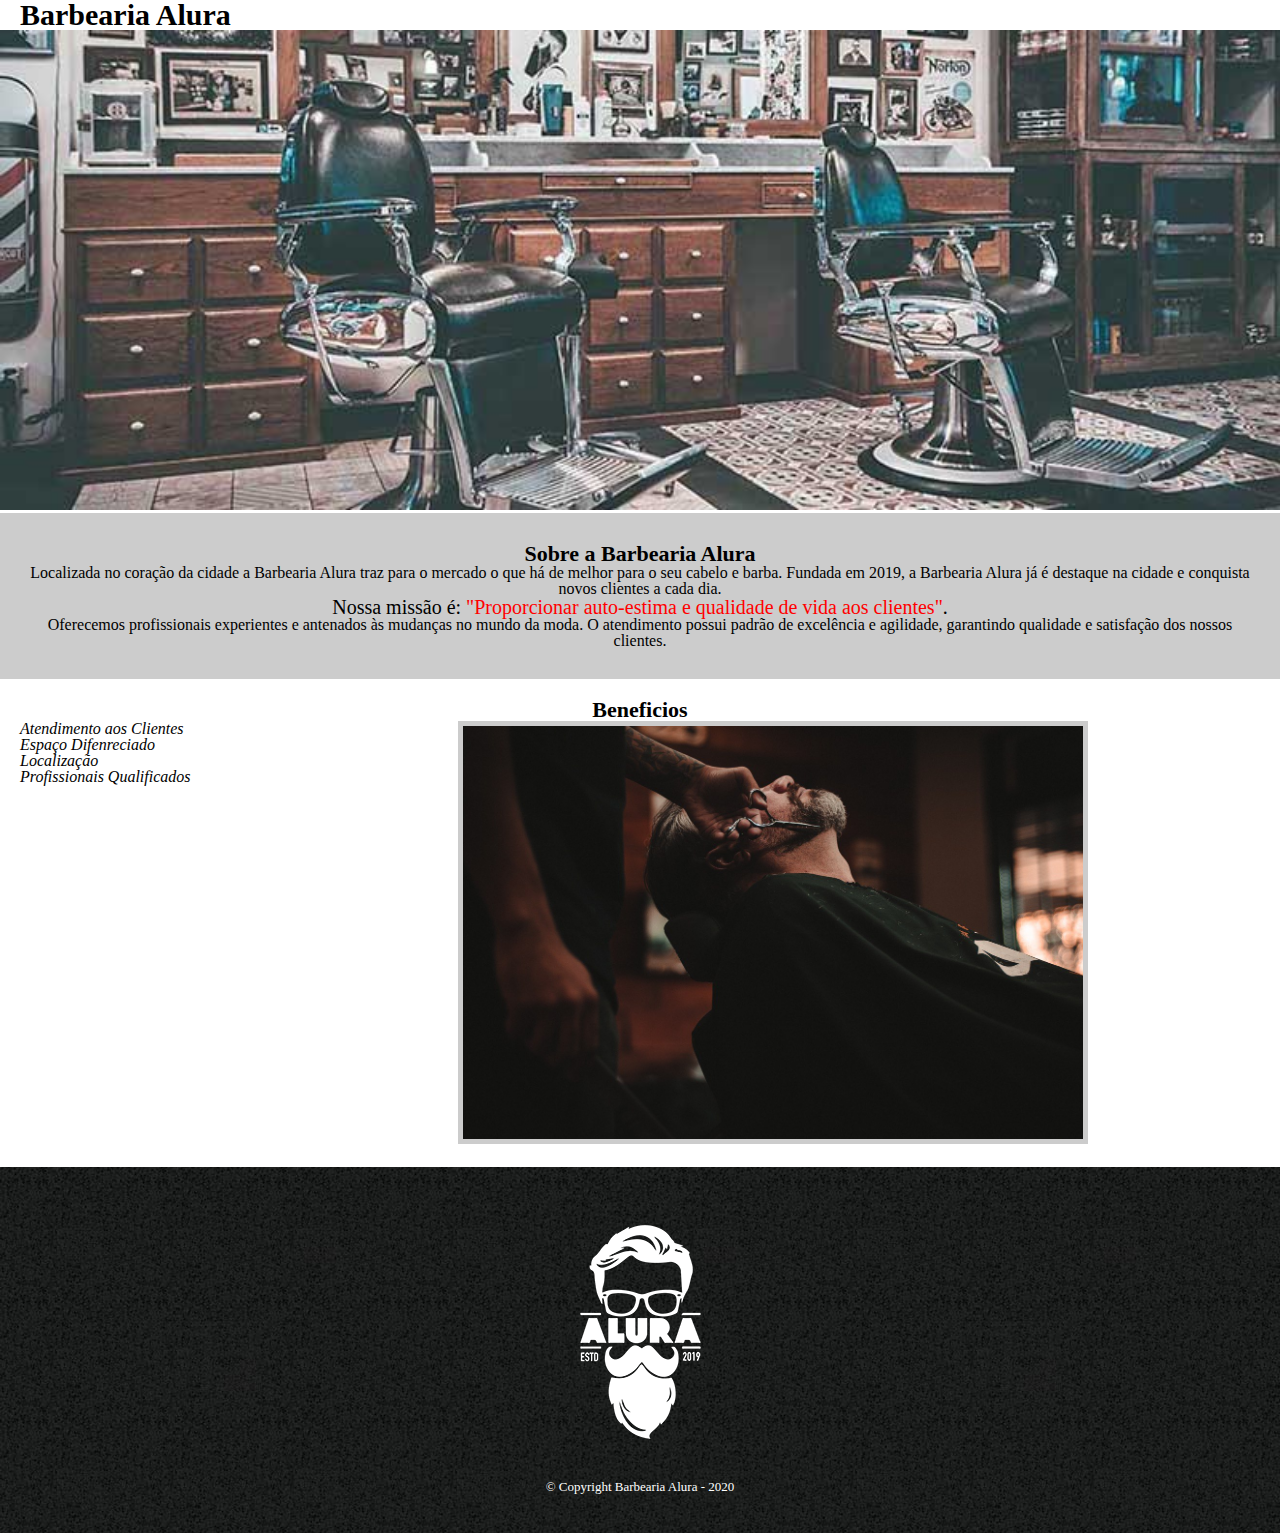
==== index.html @ c91feec3 "Criando uma nova página e Modificando Home" ====
<!DOCTYPE html>
<html lang="pt-br">

<head>
    <meta charset="UTF-8">
    <title>Formação Front-End (Alura)</title>
    <link rel="stylesheet" href="reset.css">
    <link rel="stylesheet" href="style-home.css">

</head>

<body>
    <header>
        <h1 class="titulo-principal">Barbearia Alura</h1>
    </header>
    <img id="banner" src="images/banner.jpg">
    <div class="principal">
        <h2 class="titulo-centralizado">Sobre a Barbearia Alura</h2>

        <p>Localizada no coração da cidade a <strong>Barbearia Alura</strong> traz para o mercado o que há de melhor
            para o seu cabelo e barba. Fundada em 2019, a Barbearia Alura já é destaque na cidade e conquista novos
            clientes a cada dia.
        </p>

        <p id="missao"><em>Nossa missão é: <strong>"Proporcionar auto-estima e qualidade de vida aos
                    clientes"</strong>.</em></p>

        <p>Oferecemos profissionais experientes e antenados às mudanças no mundo da moda. O atendimento possui padrão de
            excelência e agilidade, garantindo qualidade e satisfação dos nossos clientes.</p>
    </div>

    <div class="beneficios">
        <h3 class="titulo-centralizado">Beneficios</h3>
        <ul>
            <li class="itens">Atendimento aos Clientes</li>
            <li class="itens">Espaço Difenreciado</li>
            <li class="itens">Localização</li>
            <li class="itens">Profissionais Qualificados</li>
        </ul>
        <img src="images/beneficios.jpg" class="imagembeneficios">
    </div>

    <footer>
        <img src="images/logo-branco.png">
        <p class="copyright">&copy; Copyright Barbearia Alura - 2020</p>
    </footer>
</body>

</html>
---- style-home.css ----
body {
   
}

#banner {
    width: 100%;
}

.principal {
    background: #CCCCCC;
    padding: 30px;
}

.titulo-principal {
    padding-left: 20px;
    font-size: 30px;
    font-weight: bold;
}

.titulo-centralizado {
    text-align: center;
    font-size: 22px;
    font-weight: bold;
}

p {
    text-align: center;
}

#missao {
    font-size: 20px;
}

em strong {
    color: #FF0000;
}

.itens {
    font-style: italic;
    
}

.beneficios {
    background: #FFFFFF;
    padding: 20px;
}

ul {
    display: inline-block;
    vertical-align: top;
    width: 20%;
    margin-right: 15%;
}

.imagembeneficios {
    width:  50%;
    border: 5px solid #CCCCCC;

}

footer {
    text-align: center;
    background: url("images/bg.jpg");    
    padding: 40px 0;
}

.copyright {
    color: #FFFFFF;
    font-size: 13px;
    margin: 20px 0 0 ;
}
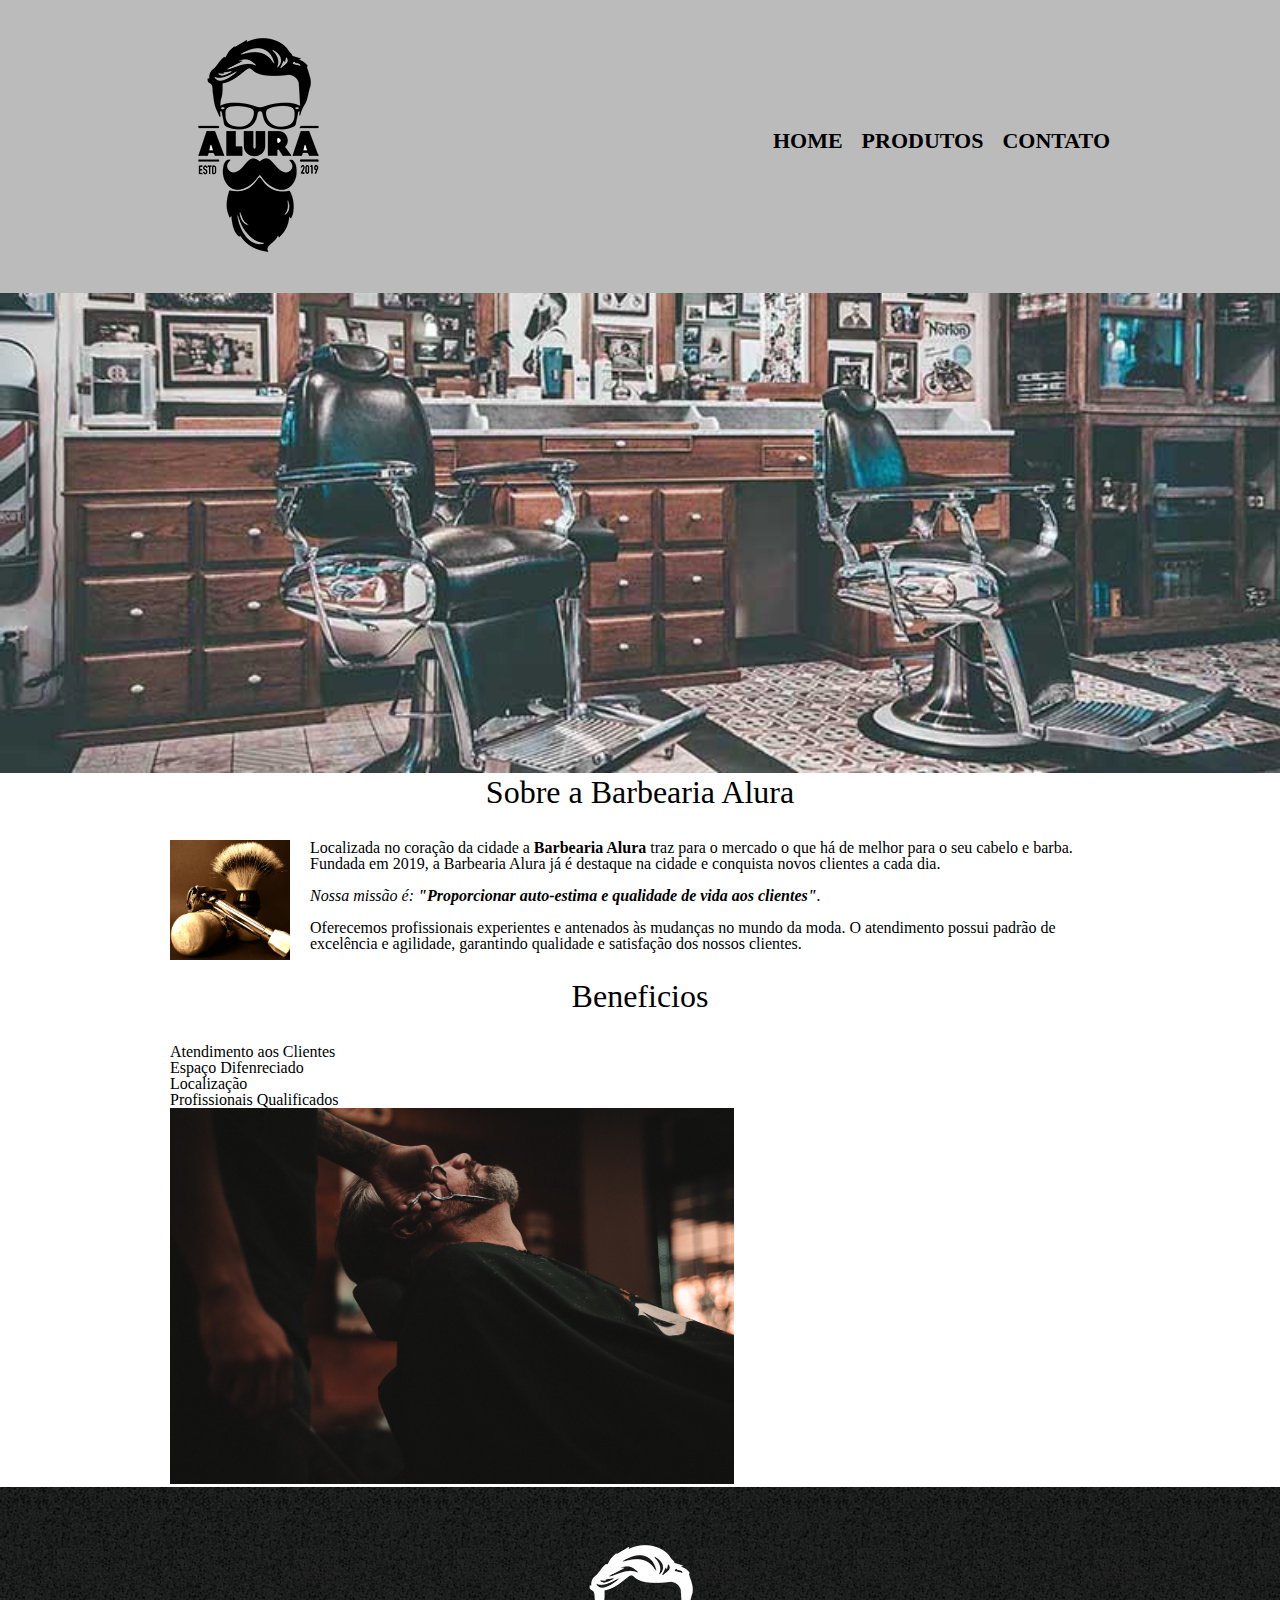
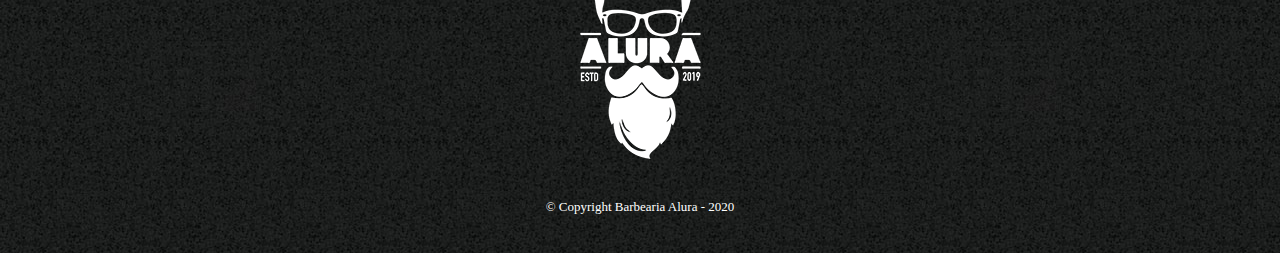
==== commit 3f7ee562: "Adaptando a página inicial - Usando float" ====
--- a/index.html
+++ b/index.html
@@ -5,43 +5,60 @@
     <meta charset="UTF-8">
     <title>Formação Front-End (Alura)</title>
     <link rel="stylesheet" href="reset.css">
-    <link rel="stylesheet" href="style-home.css">
+    <link rel="stylesheet" href="style.css">
 
 </head>
 
 <body>
     <header>
-        <h1 class="titulo-principal">Barbearia Alura</h1>
+        <div class="caixa">
+            <h1><img src="images/logo.png" alt="Logo da Barbearia Alura"></h1>
+
+            <nav>
+                <ul>
+                    <li><a href="index.html">Home</a></li>
+                    <li><a href="produtos.html">Produtos</a></li>
+                    <li><a href="contato.html">Contato</a></li>
+                </ul>
+            </nav>
+        </div>
     </header>
-    <img id="banner" src="images/banner.jpg">
-    <div class="principal">
-        <h2 class="titulo-centralizado">Sobre a Barbearia Alura</h2>
 
-        <p>Localizada no coração da cidade a <strong>Barbearia Alura</strong> traz para o mercado o que há de melhor
-            para o seu cabelo e barba. Fundada em 2019, a Barbearia Alura já é destaque na cidade e conquista novos
-            clientes a cada dia.
-        </p>
+    <img class="banner" src="images/banner.jpg">
 
-        <p id="missao"><em>Nossa missão é: <strong>"Proporcionar auto-estima e qualidade de vida aos
-                    clientes"</strong>.</em></p>
+    <main>
+        <section class="principal">
+            <h2 class="titulo-principal">Sobre a Barbearia Alura</h2>
 
-        <p>Oferecemos profissionais experientes e antenados às mudanças no mundo da moda. O atendimento possui padrão de
-            excelência e agilidade, garantindo qualidade e satisfação dos nossos clientes.</p>
-    </div>
+            <img class="utensilios" src="images/utensilios.jpg" alt="Utensilios de um barbeiro">
 
-    <div class="beneficios">
-        <h3 class="titulo-centralizado">Beneficios</h3>
-        <ul>
-            <li class="itens">Atendimento aos Clientes</li>
-            <li class="itens">Espaço Difenreciado</li>
-            <li class="itens">Localização</li>
-            <li class="itens">Profissionais Qualificados</li>
-        </ul>
-        <img src="images/beneficios.jpg" class="imagembeneficios">
-    </div>
+            <p>Localizada no coração da cidade a <strong>Barbearia Alura</strong> traz para o mercado o que há de melhor
+                para o seu cabelo e barba. Fundada em 2019, a Barbearia Alura já é destaque na cidade e conquista novos
+                clientes a cada dia.
+            </p>
+
+            <p id="missao"><em>Nossa missão é: <strong>"Proporcionar auto-estima e qualidade de vida aos
+                        clientes"</strong>.</em></p>
+
+            <p>Oferecemos profissionais experientes e antenados às mudanças no mundo da moda. O atendimento possui
+                padrão de
+                excelência e agilidade, garantindo qualidade e satisfação dos nossos clientes.</p>
+        </section>
+
+        <section class="beneficios">
+            <h3 class="titulo-principal">Beneficios</h3>
+            <ul>
+                <li class="itens">Atendimento aos Clientes</li>
+                <li class="itens">Espaço Difenreciado</li>
+                <li class="itens">Localização</li>
+                <li class="itens">Profissionais Qualificados</li>
+            </ul>
+            <img src="images/beneficios.jpg" class="imagembeneficios">
+        </section>
+    </main>
 
     <footer>
-        <img src="images/logo-branco.png">
+        <img src="images/logo-branco.png" alt="Logo da Barbearia Alura">
         <p class="copyright">&copy; Copyright Barbearia Alura - 2020</p>
     </footer>
 </body>
--- a/style.css
+++ b/style.css
@@ -0,0 +1,184 @@
+header {
+    background-color: #BBBBBB;
+    padding: 20px 0;
+}
+
+.caixa {
+    position: relative;
+    width: 940px;
+    margin: 0 auto;
+}
+
+nav {
+    position: absolute;
+    top: 110px;
+    right: 0;
+}
+
+nav li {
+    display: inline;
+    margin: 0 0 0 15px;
+}
+
+nav a {
+    text-transform: uppercase;
+    color: #000000;
+    font-weight: bold;
+    font-size: 22px;
+    text-decoration: none;
+}
+
+nav a:hover {
+    color: #C78C19;
+    text-decoration: underline; 
+}
+
+.produtos {
+    width: 940px;
+    margin: 0 auto;
+    padding: 50px 0;
+}
+
+.produtos li {
+    display: inline-block;
+    text-align: center;
+    width: 30%;
+    vertical-align: top;
+    margin: 0 1.5%;
+    padding: 30px 20px;
+    box-sizing: border-box;
+    border: 2px solid #000000;
+    border-radius: 10px;
+}
+
+.produtos li:hover {
+    border-color: #C78C19;
+}
+
+.produtos li:active {
+    border-color: #098C19;
+}
+
+.produtos li:hover h2 {
+    font-size: 34px;
+}
+
+.produtos h2 {
+    font-size: 30px;
+    font-weight: bold;
+}
+
+.produto-descricao {
+    font-size: 18px;
+}
+
+.produto-preco {
+    font-size: 22px;
+    font-weight: bold;
+    margin-top: 10px;
+}
+
+footer {
+    text-align: center;
+    background: url("images/bg.jpg");    
+    padding: 40px 0;
+}
+
+.copyright {
+    color: #FFFFFF;
+    font-size: 13px;
+    margin: 20px 0 0 ;
+}
+
+main {
+    width: 940px;
+    margin: 0 auto;
+}
+
+form {
+    margin: 40px 0;
+}
+
+form label, legend {
+    display: block;
+    font-size: 20px;
+    margin: 0 0 10px;
+}
+
+.input-padrao {
+    display: block;
+    margin: 0 0 20px;
+    padding: 10px 25px;
+    width: 50%;
+}
+
+.checkbox {
+    margin: 20px 0;
+}
+
+.enviar {
+    width: 40%;
+    padding: 15px 0;
+    background: orange;
+    color: white;
+    font-weight: bold;
+    font-size: 18px;
+    border: none;
+    border-radius: 5px;
+    transition: 1s all;
+    cursor: pointer;
+}
+
+.enviar:hover {
+    background: darkorange;
+    transform: scale(1.2);
+}
+
+table {
+    margin: 20px 0 40px;
+}
+
+thead {
+    background: #555555;
+    color: white;
+    font-weight: bold;
+}
+
+td, th {
+    border: 1px solid #000000;
+    padding: 8px 15px ;
+}
+
+/* CSS da página inicial*/
+.banner {
+    width: 100%;
+}
+
+.titulo-principal {
+    text-align: center;
+    font-size: 2em;
+    margin: 0 0 1em;
+    clear: left;
+}
+
+.principal p {
+    margin: 0 0 1em;
+}
+
+.principal strong {
+    font-weight: bold;
+}
+
+.principal em {
+    font-style: italic;
+}
+
+.utensilios {
+    width: 120px;
+    float: left;
+    margin: 0 20px 20px 0;   
+}
+
+.imagembeneficios {
+    width: 60%;
+}
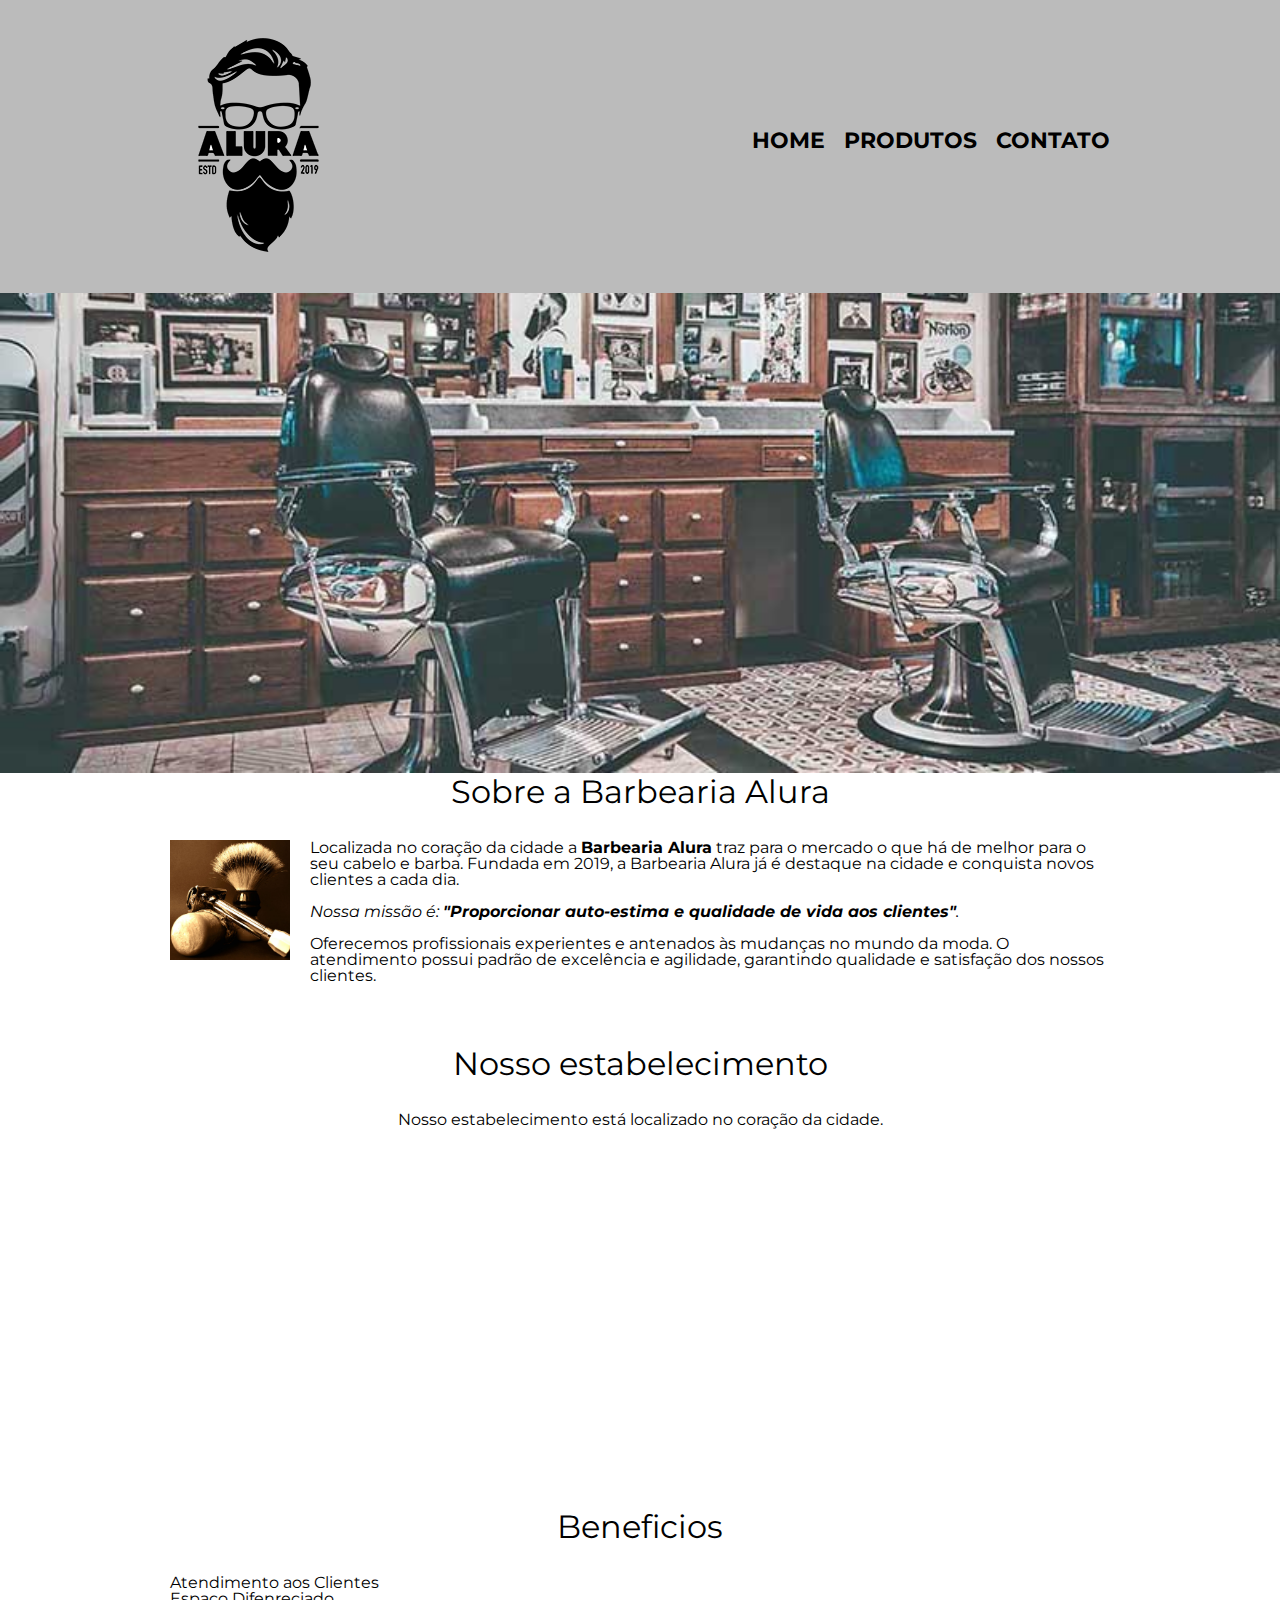
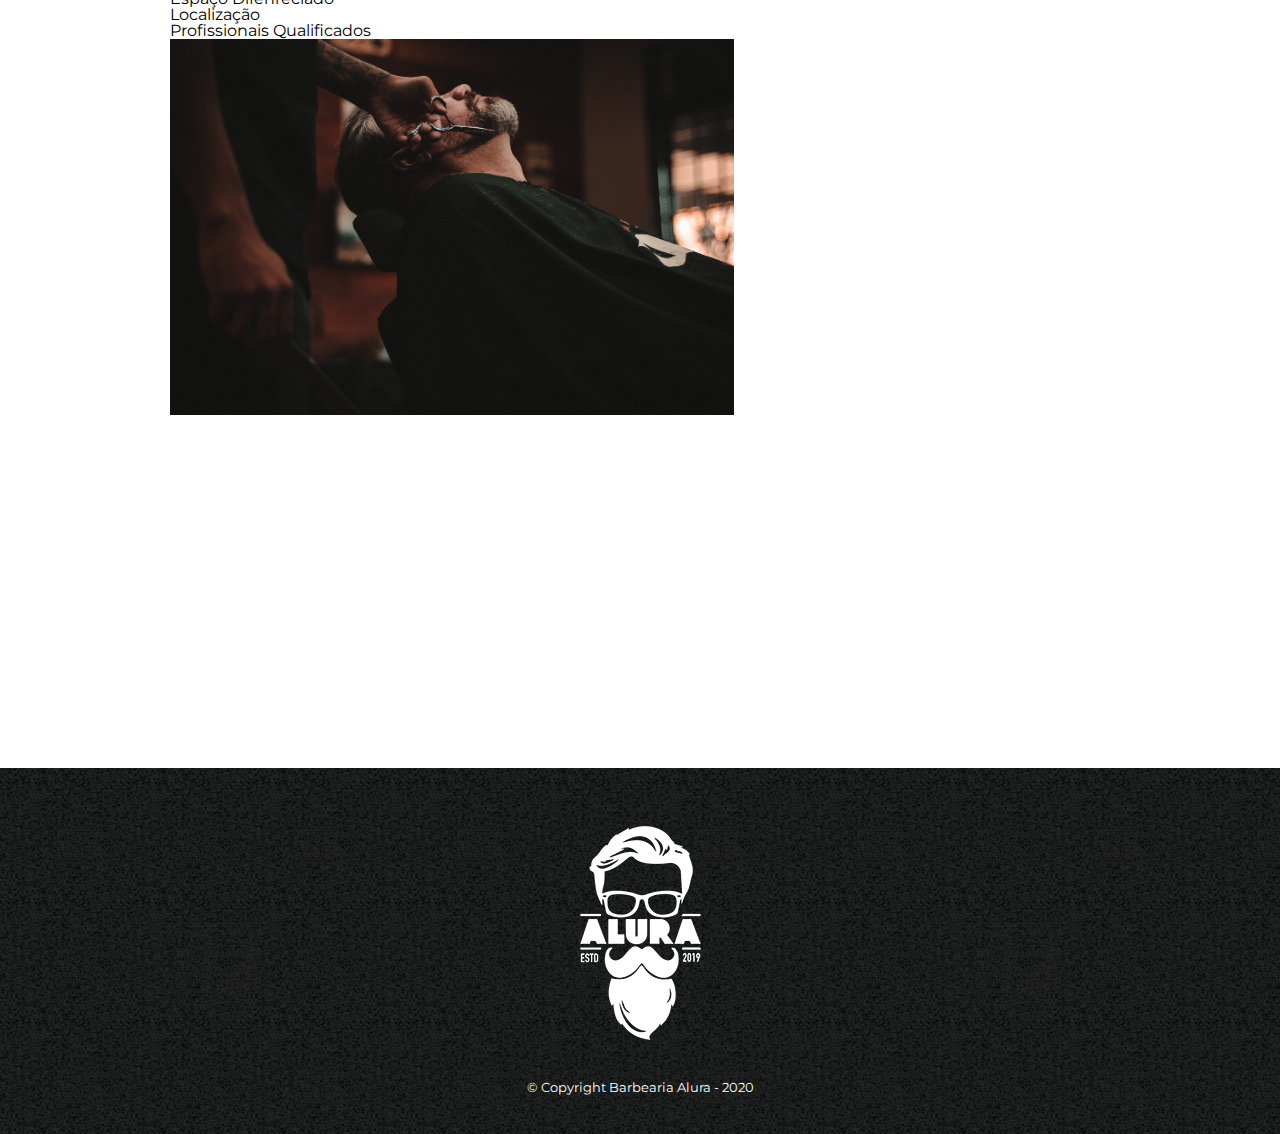
==== commit efa4c385: "Conteúdo externo" ====
--- a/index.html
+++ b/index.html
@@ -6,7 +6,7 @@
     <title>Formação Front-End (Alura)</title>
     <link rel="stylesheet" href="reset.css">
     <link rel="stylesheet" href="style.css">
-
+    <link href="https://fonts.googleapis.com/css2?family=Montserrat&display=swap" rel="stylesheet">
 </head>
 
 <body>
@@ -45,6 +45,16 @@
                 excelência e agilidade, garantindo qualidade e satisfação dos nossos clientes.</p>
         </section>
 
+        <section class="mapa">
+            <h3 class="titulo-principal">Nosso estabelecimento</h3>
+            <p>Nosso estabelecimento está localizado no coração da cidade.</p>
+
+            <iframe
+                src="https://www.google.com/maps/embed?pb=!1m18!1m12!1m3!1d3656.448461139042!2d-46.63465338458196!3d-23.588244284669617!2m3!1f0!2f0!3f0!3m2!1i1024!2i768!4f13.1!3m3!1m2!1s0x94ce5a2b2ed7f3a1%3A0xab35da2f5ca62674!2sCaelum%20-%20Escola%20de%20Tecnologia!5e0!3m2!1spt-BR!2sbr!4v1585845534314!5m2!1spt-BR!2sbr"
+                width="100%" height="300" frameborder="0" style="border:0;" allowfullscreen="" aria-hidden="false"
+                tabindex="0"></iframe>
+        </section>
+
         <section class="beneficios">
             <h3 class="titulo-principal">Beneficios</h3>
             <ul>
@@ -54,6 +64,12 @@
                 <li class="itens">Profissionais Qualificados</li>
             </ul>
             <img src="images/beneficios.jpg" class="imagembeneficios">
+
+            <div class="video">
+                <iframe width="560" height="315" src="https://www.youtube.com/embed/wcVVXUV0YUY" frameborder="0"
+                    allow="accelerometer; autoplay; encrypted-media; gyroscope; picture-in-picture"
+                    allowfullscreen></iframe>
+            </div>
         </section>
     </main>
 
--- a/style.css
+++ b/style.css
@@ -1,3 +1,7 @@
+body {
+    font-family: 'Montserrat', sans-serif;
+}
+
 header {
     background-color: #BBBBBB;
     padding: 20px 0;
@@ -182,3 +186,17 @@
 .imagembeneficios {
     width: 60%;
 }
+
+.mapa {
+    padding: 3em 0;
+}
+
+.mapa p {
+    margin: 0 0 2em;
+    text-align: center;
+}
+
+.video {
+    width: 560px;
+    margin: 1em auto;
+}
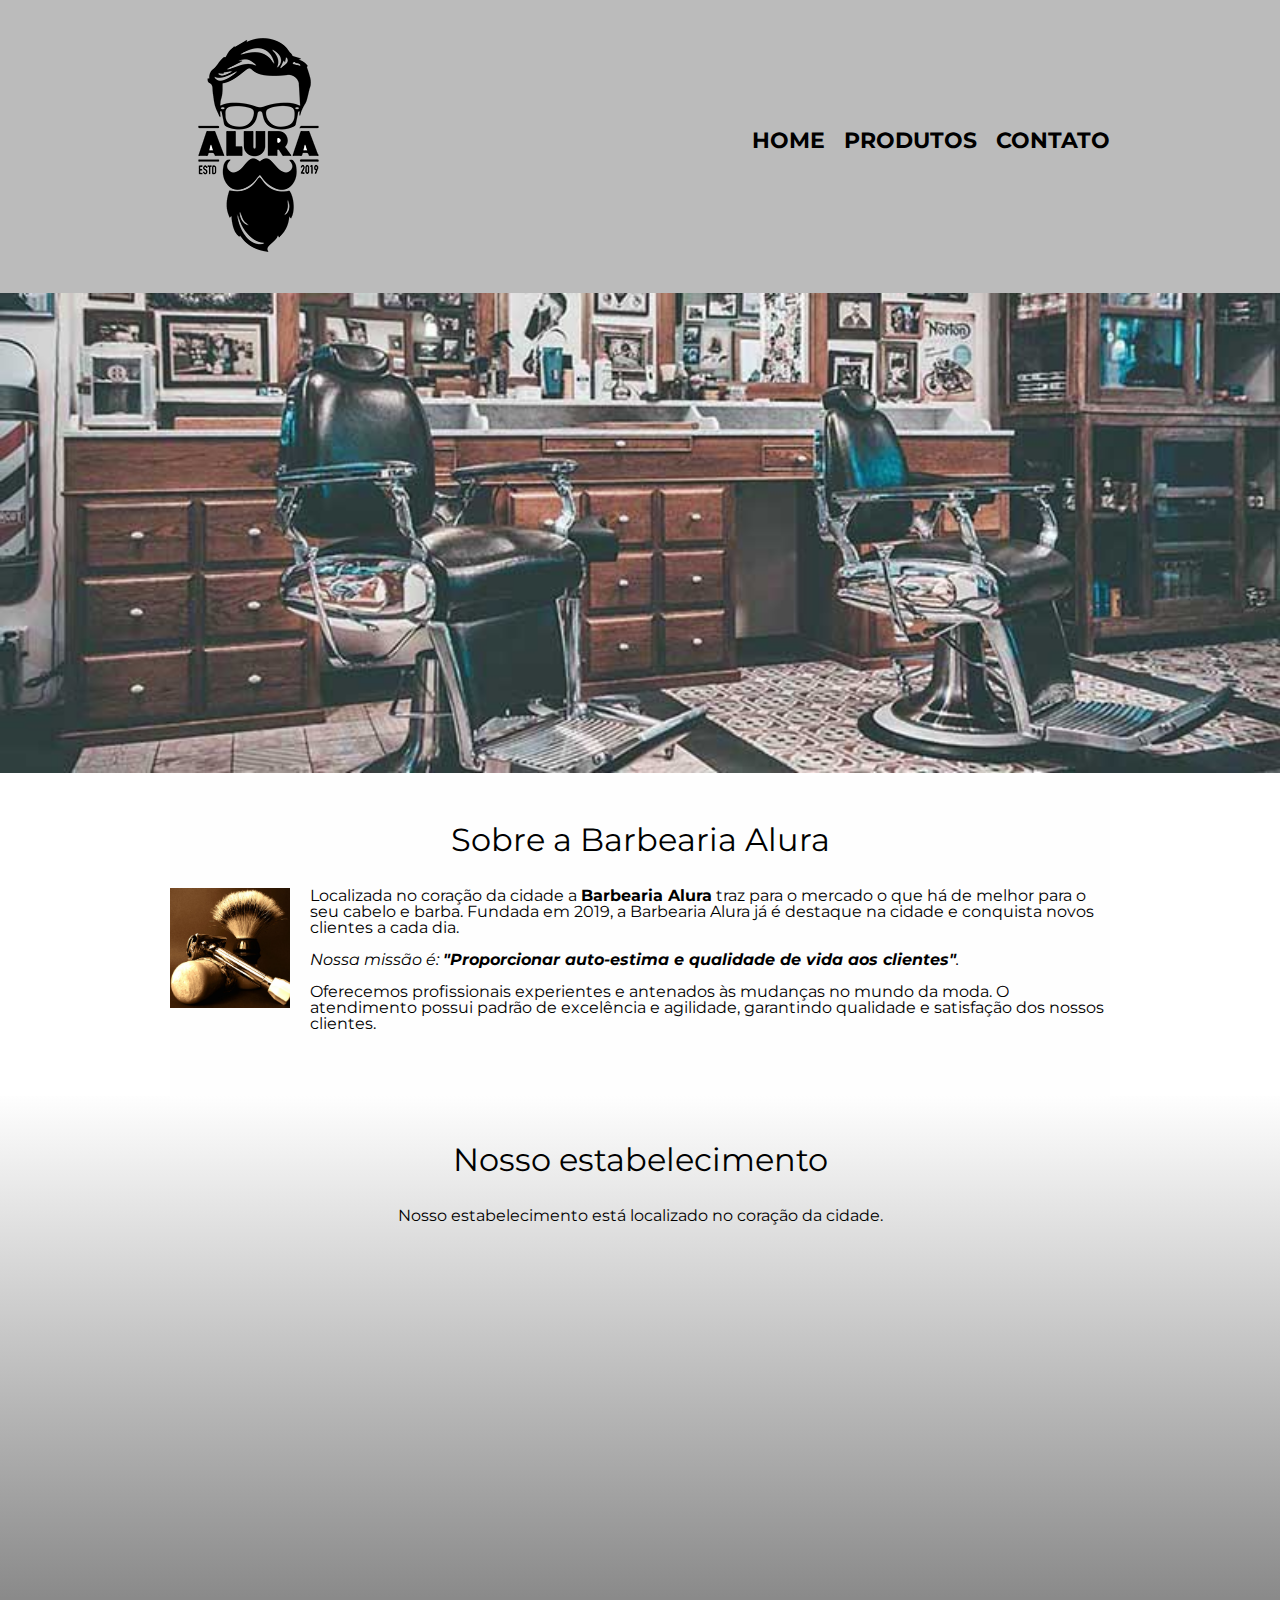
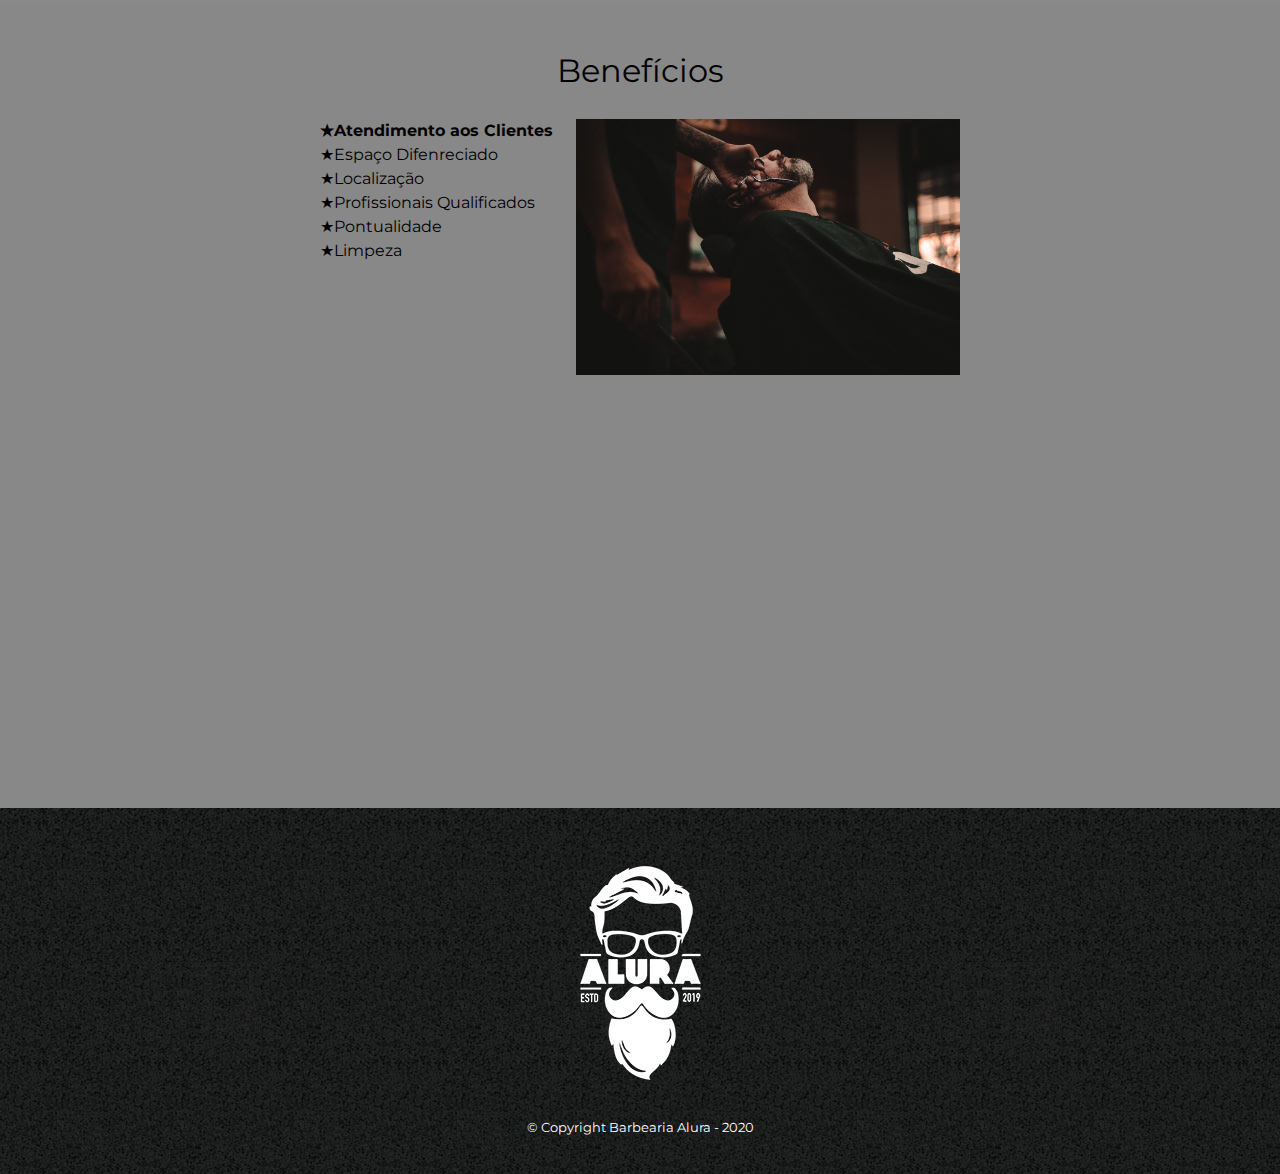
==== commit b235117a: "Melhorando o CSS" ====
--- a/index.html
+++ b/index.html
@@ -49,21 +49,27 @@
             <h3 class="titulo-principal">Nosso estabelecimento</h3>
             <p>Nosso estabelecimento está localizado no coração da cidade.</p>
 
-            <iframe
-                src="https://www.google.com/maps/embed?pb=!1m18!1m12!1m3!1d3656.448461139042!2d-46.63465338458196!3d-23.588244284669617!2m3!1f0!2f0!3f0!3m2!1i1024!2i768!4f13.1!3m3!1m2!1s0x94ce5a2b2ed7f3a1%3A0xab35da2f5ca62674!2sCaelum%20-%20Escola%20de%20Tecnologia!5e0!3m2!1spt-BR!2sbr!4v1585845534314!5m2!1spt-BR!2sbr"
-                width="100%" height="300" frameborder="0" style="border:0;" allowfullscreen="" aria-hidden="false"
-                tabindex="0"></iframe>
+            <div class="mapa-conteudo">
+                <iframe
+                    src="https://www.google.com/maps/embed?pb=!1m18!1m12!1m3!1d3656.448461139042!2d-46.63465338458196!3d-23.588244284669617!2m3!1f0!2f0!3f0!3m2!1i1024!2i768!4f13.1!3m3!1m2!1s0x94ce5a2b2ed7f3a1%3A0xab35da2f5ca62674!2sCaelum%20-%20Escola%20de%20Tecnologia!5e0!3m2!1spt-BR!2sbr!4v1585845534314!5m2!1spt-BR!2sbr"
+                    width="100%" height="300" frameborder="0" style="border:0;" allowfullscreen="" aria-hidden="false"
+                    tabindex="0"></iframe>
+            </div>
         </section>
 
         <section class="beneficios">
-            <h3 class="titulo-principal">Beneficios</h3>
-            <ul>
-                <li class="itens">Atendimento aos Clientes</li>
-                <li class="itens">Espaço Difenreciado</li>
-                <li class="itens">Localização</li>
-                <li class="itens">Profissionais Qualificados</li>
-            </ul>
-            <img src="images/beneficios.jpg" class="imagembeneficios">
+            <h3 class="titulo-principal">Benefícios</h3>
+
+            <div class="conteudo-beneficios">
+                <ul class="lista-beneficios">
+                    <li class="itens">Atendimento aos Clientes</li>
+                    <li class="itens">Espaço Difenreciado</li>
+                    <li class="itens">Localização</li>
+                    <li class="itens">Profissionais Qualificados</li>
+                    <li class="itens">Pontualidade</li>
+                    <li class="itens">Limpeza</li>
+                </ul><img src="images/beneficios.jpg" class="imagem-beneficios">
+            </div>
 
             <div class="video">
                 <iframe width="560" height="315" src="https://www.youtube.com/embed/wcVVXUV0YUY" frameborder="0"
--- a/style.css
+++ b/style.css
@@ -95,8 +95,7 @@
 }
 
 main {
-    width: 940px;
-    margin: 0 auto;
+   
 }
 
 form {
@@ -165,6 +164,13 @@
     clear: left;
 }
 
+.principal {
+   padding: 3em 0;
+   background: #FEFEFE ;
+   width: 940px;
+   margin: 0 auto;
+}
+
 .principal p {
     margin: 0 0 1em;
 }
@@ -183,12 +189,14 @@
     margin: 0 20px 20px 0;   
 }
 
-.imagembeneficios {
-    width: 60%;
-}
-
 .mapa {
     padding: 3em 0;
+    background: linear-gradient(#FEFEFE, #888888);
+}
+
+.mapa-conteudo {
+    width: 940px;
+    margin: 0 auto;
 }
 
 .mapa p {
@@ -196,7 +204,39 @@
     text-align: center;
 }
 
+.beneficios {
+    padding: 3em 0;
+    background: #888888;
+}
+
+.conteudo-beneficios {
+    width: 640px;
+    margin: 0 auto;
+}
+
+.lista-beneficios {
+    width: 40%;
+    display: inline-block;
+    vertical-align: top;
+}
+
+.itens {
+    line-height: 1.5;
+}
+
+.itens:first-child {
+    font-weight: bold;
+}
+
+.itens:before {
+    content: "★";
+}
+
+.imagem-beneficios {
+    width: 60%;
+}
+
 .video {
     width: 560px;
-    margin: 1em auto;
-}
+    margin: 2em auto;
+}
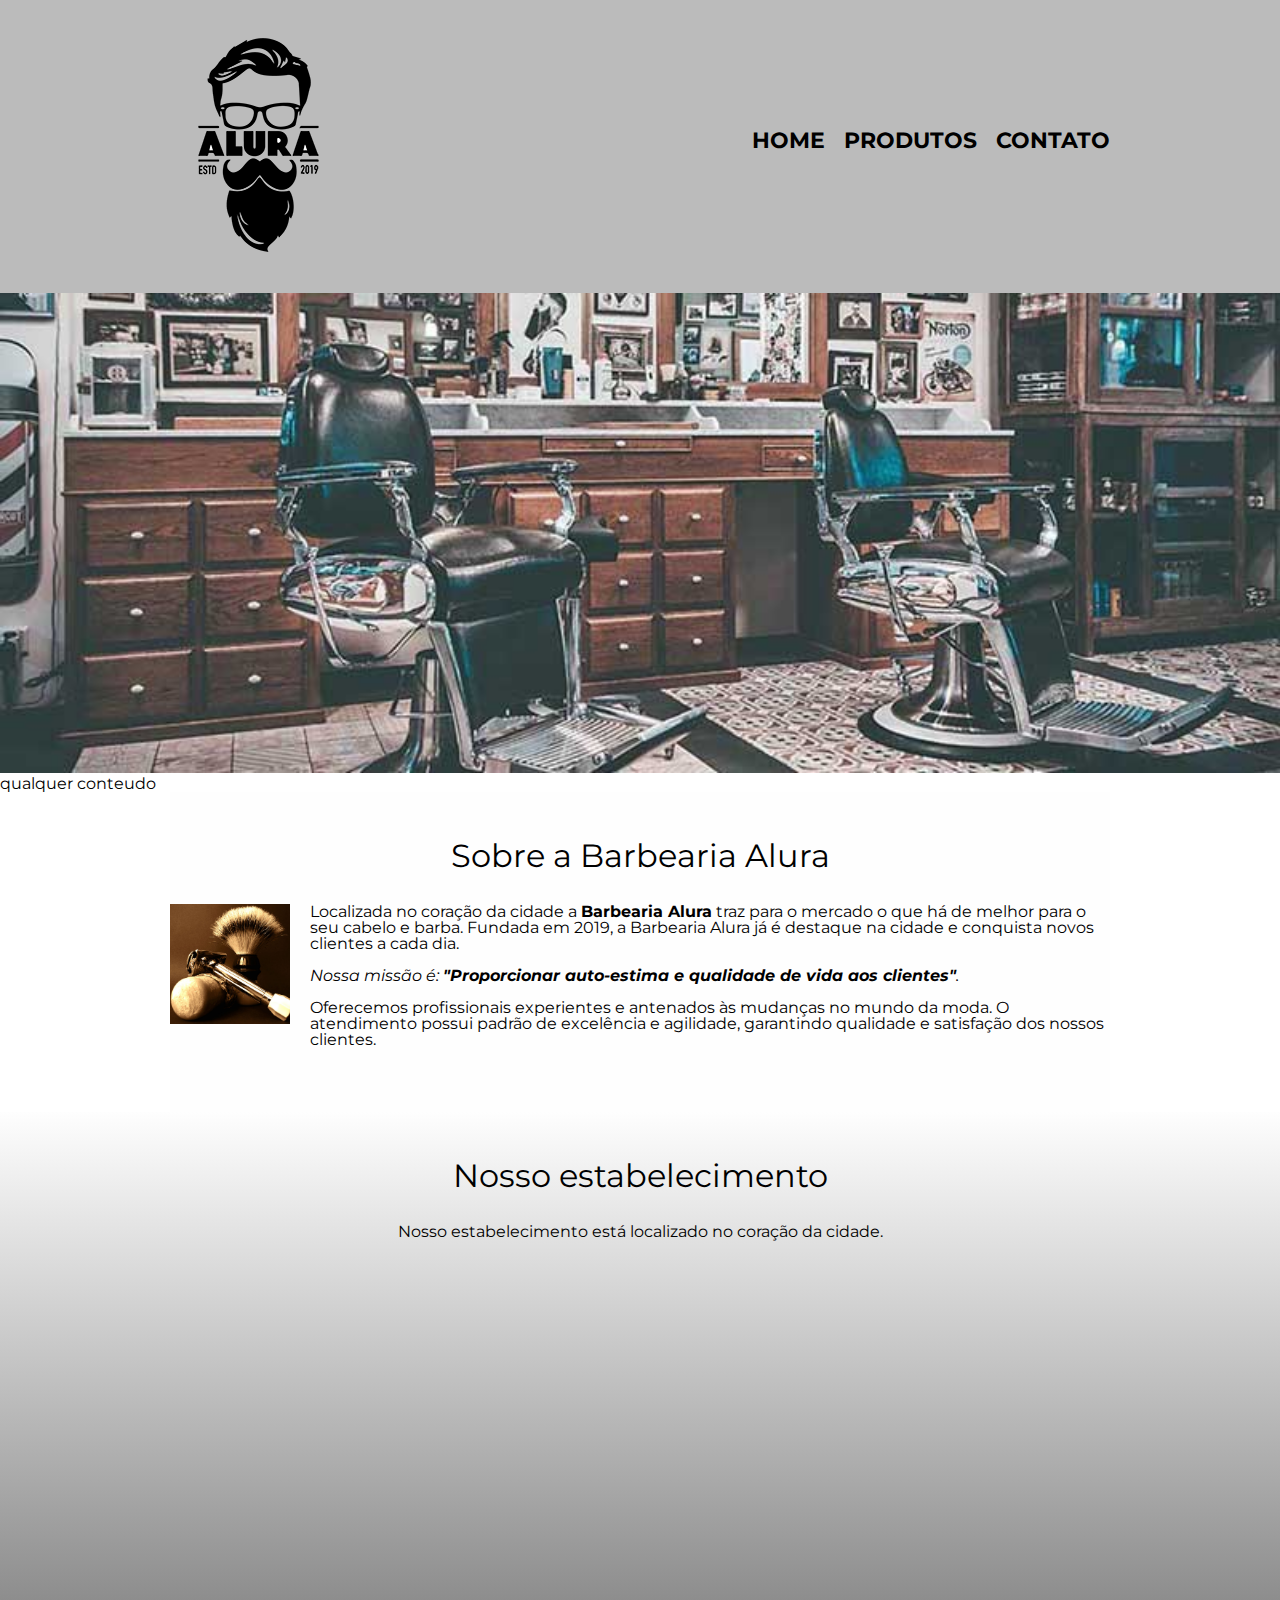
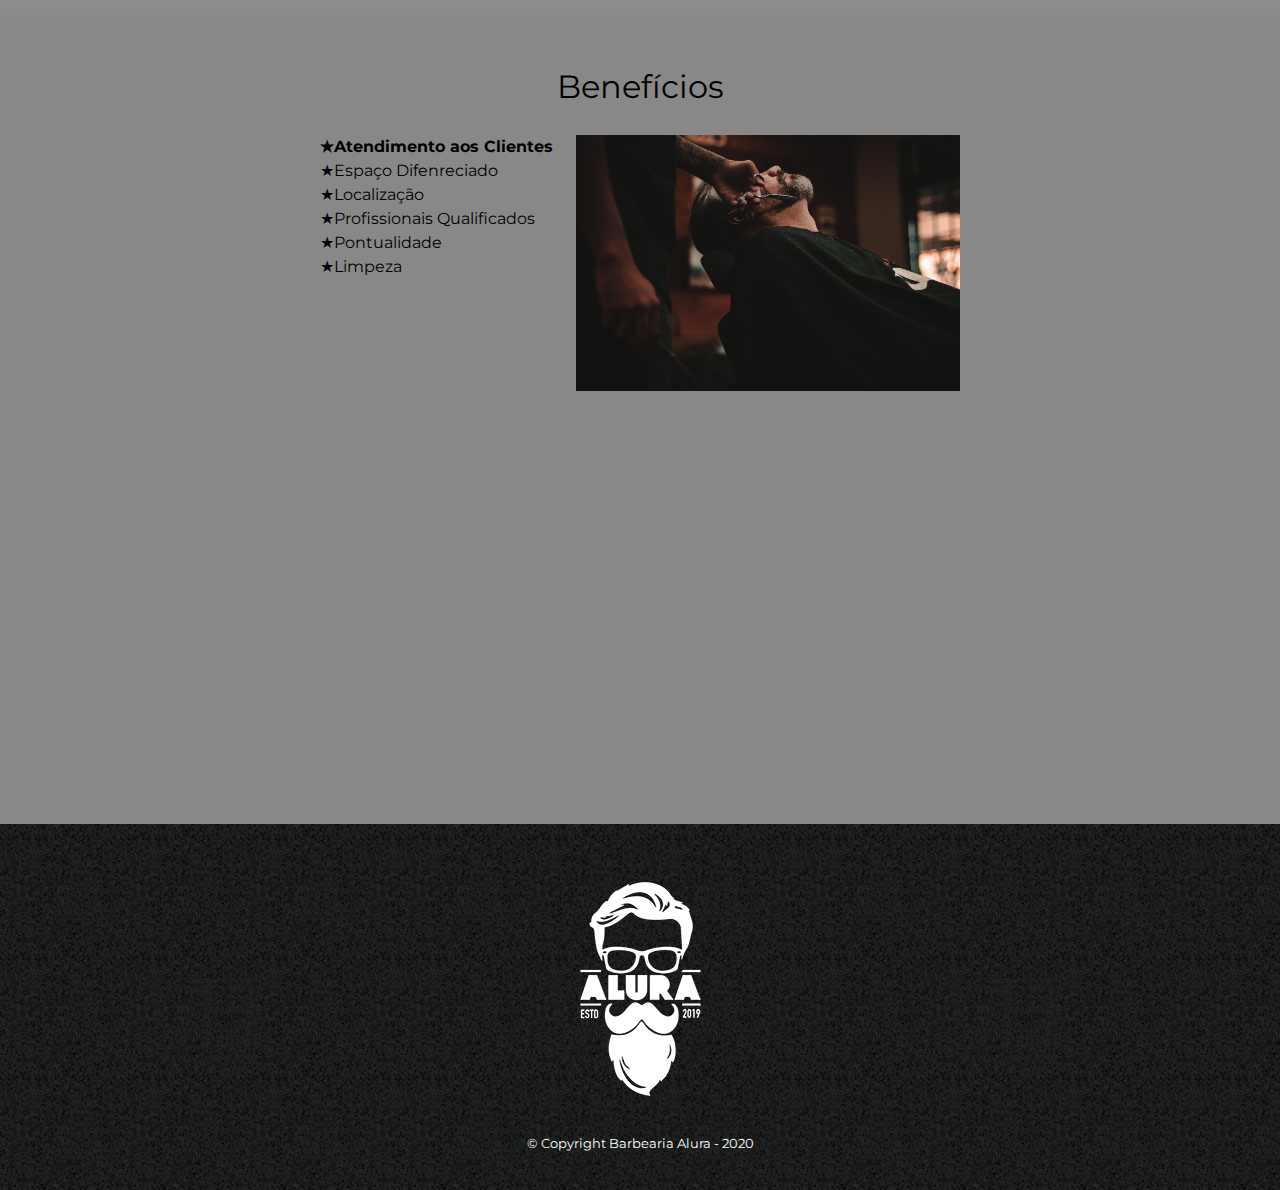
==== commit a914304d: "Selecionando qualquer coisa" ====
--- a/index.html
+++ b/index.html
@@ -27,6 +27,7 @@
     <img class="banner" src="images/banner.jpg">
 
     <main>
+        <p>qualquer conteudo</p>
         <section class="principal">
             <h2 class="titulo-principal">Sobre a Barbearia Alura</h2>
 
--- a/style.css
+++ b/style.css
@@ -240,3 +240,33 @@
     width: 560px;
     margin: 2em auto;
 }
+
+/*Seletores avançados*/
+/*
+coletamos todos os parágrafos que estão dentro da <main>
+main p {
+    background: yellow;
+}
+
+selecionar os filhos diretos de <main>
+main > p {
+    background: red;
+}
+
+img como elemento âncora e para o primeiro irmão usamos o sinal de "+"
+img + p {
+    background: blue;
+}
+
+selecionar todos os parágrafos localizados depois de uma imagem
+img ~ p {
+    background: green;
+}
+
+excluir todos os parágrafos que não compõe missao
+.principal p:not(#missao) {
+    background: orange;
+}
+*/
+
+/*  Para que a imagem sempre ocupe a medida correta em outros dispositivos, utilizamos a propriedade calc width: calc(40% - 26px); */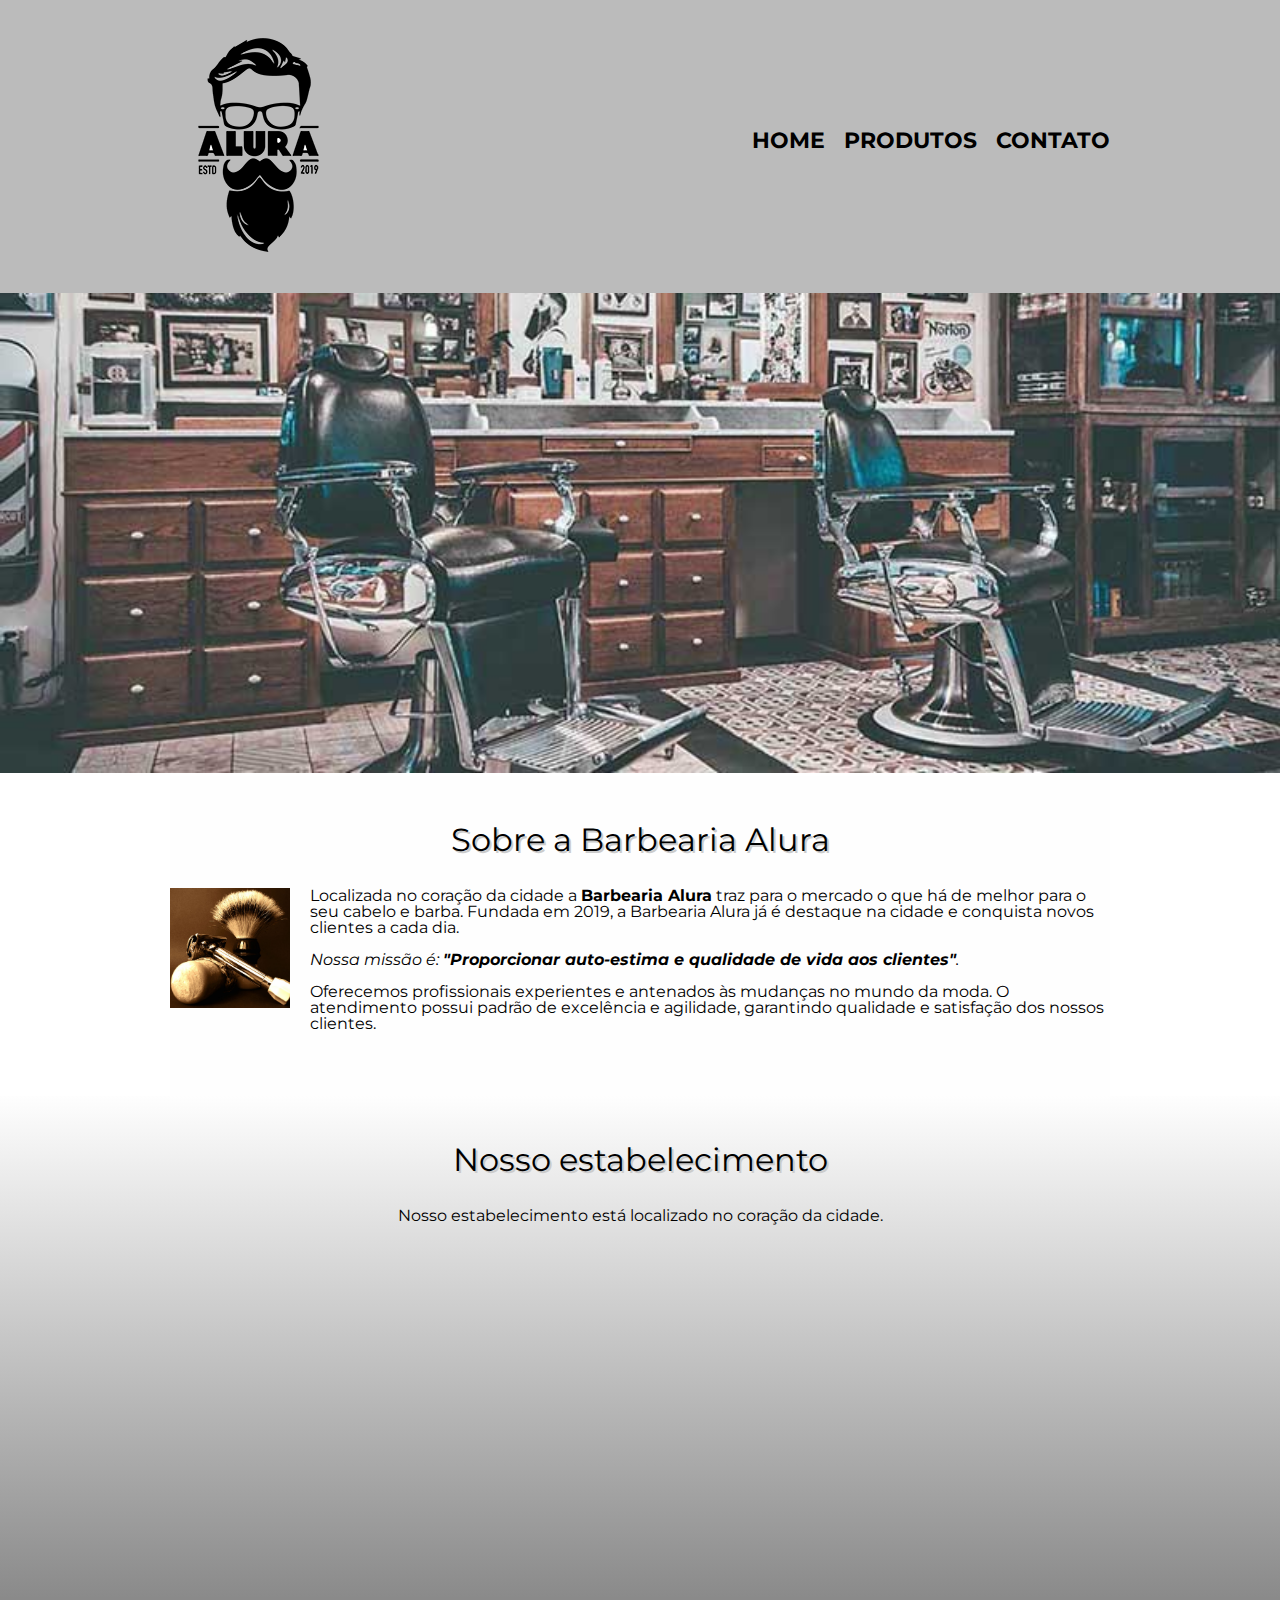
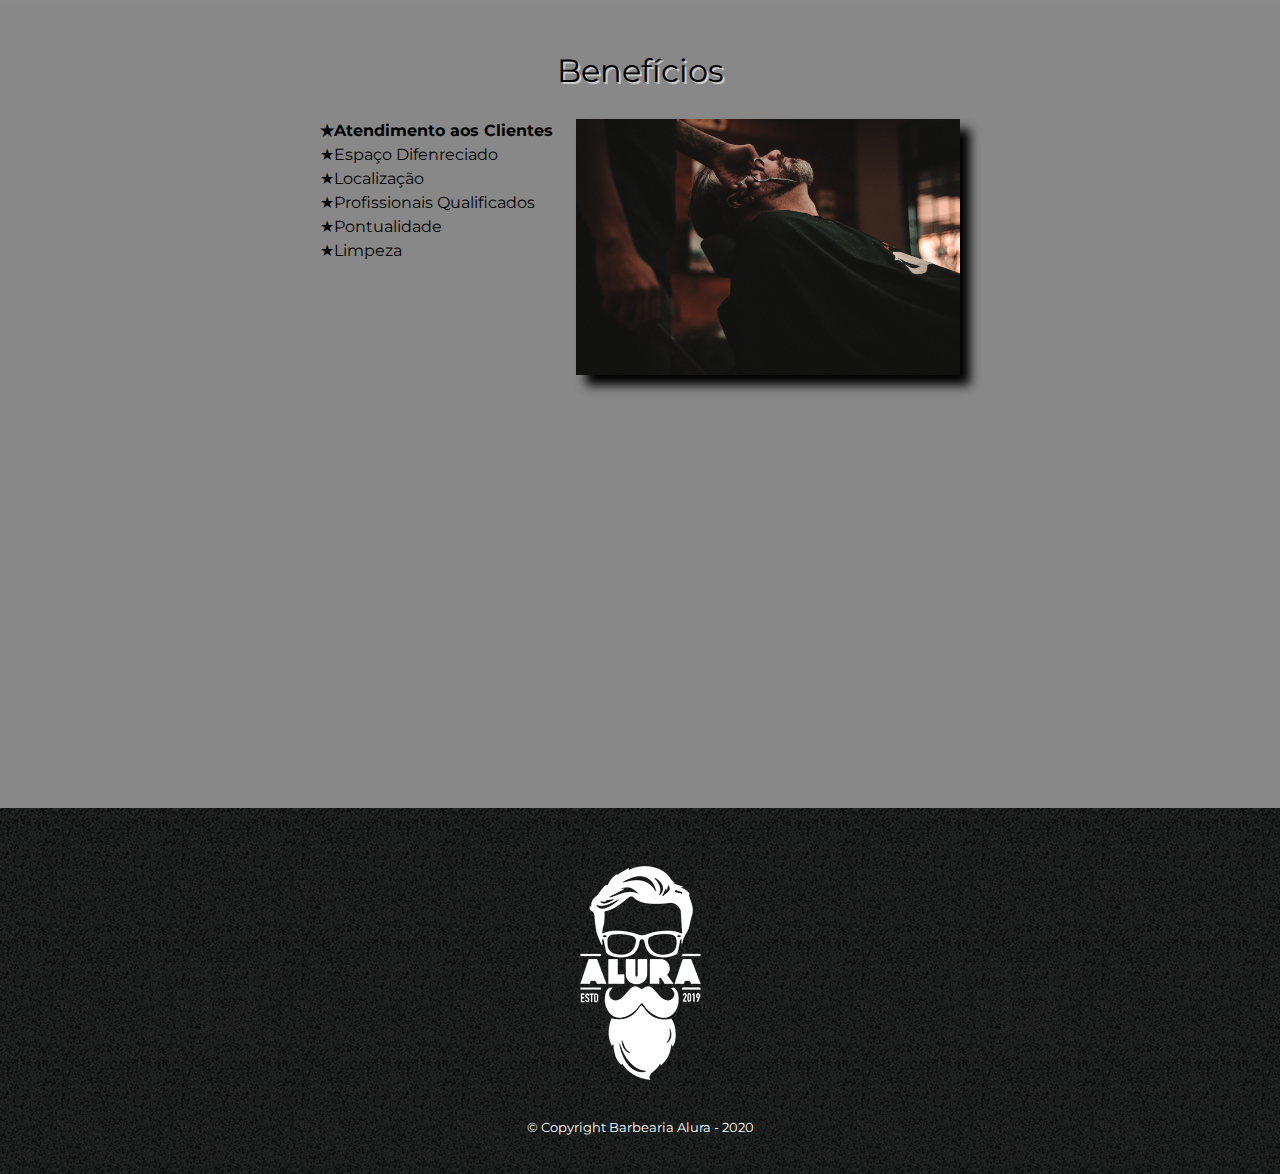
==== commit 55639a7e: "Opacidade e sombra" ====
--- a/index.html
+++ b/index.html
@@ -27,7 +27,7 @@
     <img class="banner" src="images/banner.jpg">
 
     <main>
-        <p>qualquer conteudo</p>
+
         <section class="principal">
             <h2 class="titulo-principal">Sobre a Barbearia Alura</h2>
 
--- a/style.css
+++ b/style.css
@@ -162,6 +162,8 @@
     font-size: 2em;
     margin: 0 0 1em;
     clear: left;
+    text-shadow: 2px 2px #cccccc;
+    /*color: rgba(0, 0, 0, 0.3);*/
 }
 
 .principal {
@@ -207,6 +209,7 @@
 .beneficios {
     padding: 3em 0;
     background: #888888;
+    /*box-shadow: inset 0 0 30px #FF0000;*/
 }
 
 .conteudo-beneficios {
@@ -234,6 +237,14 @@
 
 .imagem-beneficios {
     width: 60%;
+    opacity: 1;
+    transition: 400ms;
+    box-shadow: 10px 10px 10px 0 #000000;
+    /*box-shadow: 10px 10px 30px 20px #000000, -10px -10px yellow, -20px 20px rgba(255,0,0,0.5);*/
+}
+
+.imagem-beneficios:hover {
+    opacity: 0.3;
 }
 
 .video {
